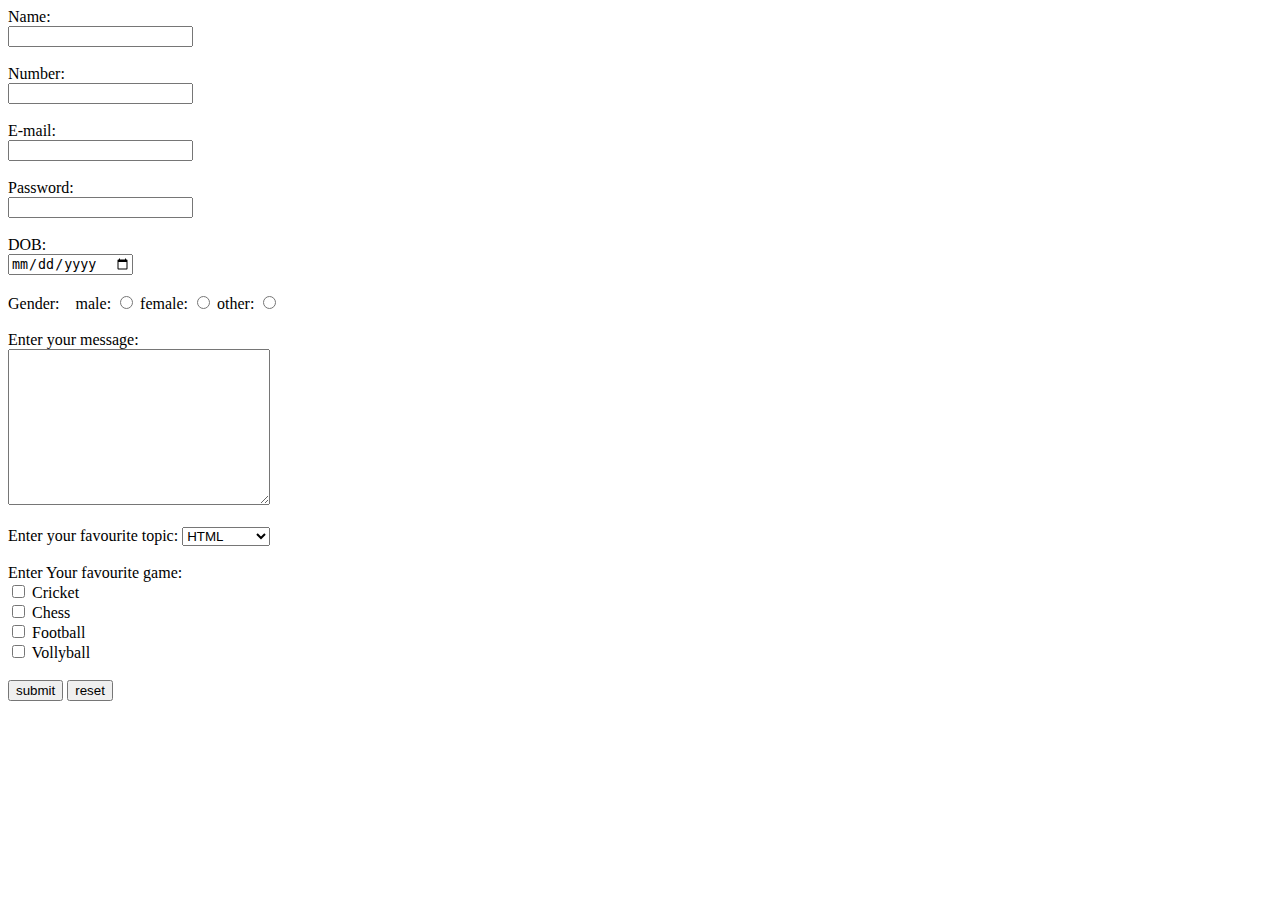
==== index.html @ 86d99448 "hotel booking website created" ====
<!DOCTYPE html>
<html lang="en">
<head>
    <meta charset="UTF-8">
    <meta name="viewport" content="width=device-width, initial-scale=1.0">
    <title>form</title>
</head>
<body>
    <form action="">
        <label for="name">Name: </label><br>
        <input type="text" id="name" name="name"><br><br>
        <label for="number">Number: </label><br>
        <input type="number" id="number" name="number"><br><br>
        <label for="email">E-mail: </label><br>
        <input type="email" id="email" name="email"><br><br>
        <label for="password">Password: </label><br>
        <input type="password" id="password" name="password"><br><br>
        <label for="date">DOB: </label><br>
        <input type="date" id="date" name="date"><br><br>
        <label for="gender">Gender:&nbsp;&nbsp;&nbsp; </label>
        <label for="gender">male: </label>
        <input type="radio"  name="mygender">
        <label for="gender">female: </label>
        <input type="radio"  name="mygender">
        <label for="gender">other: </label>
        <input type="radio"  name="mygender"><br><br>

        <label for="message">Enter your message: </label><br>
        <textarea name="text" cols="30" rows="10"></textarea><br><br>

        <label for="topic">Enter your favourite topic: </label>
        <select name="topic" id="topic"><br>
            <option value="html">HTML</option><br>
            <option value="css">CSS</option>
            <option value="js">Java Script</option>
        </select><br><br>
        <label for="game">Enter Your favourite game: </label><br>
        <input type="checkbox" id="checkbox" name="checkbox">
        <label for="">Cricket</label><br>
        <input type="checkbox" id="checkbox" name="checkbox">
        <label for="">Chess</label><br>
        <input type="checkbox" id="checkbox" name="checkbox">
        <label for="">Football</label><br>
        <input type="checkbox" id="checkbox" name="checkbox">
        <label for="">Vollyball</label><br><br>
        <input type="submit" value="submit">    <input type="reset" value="reset">


    </form>
</body>
</html>
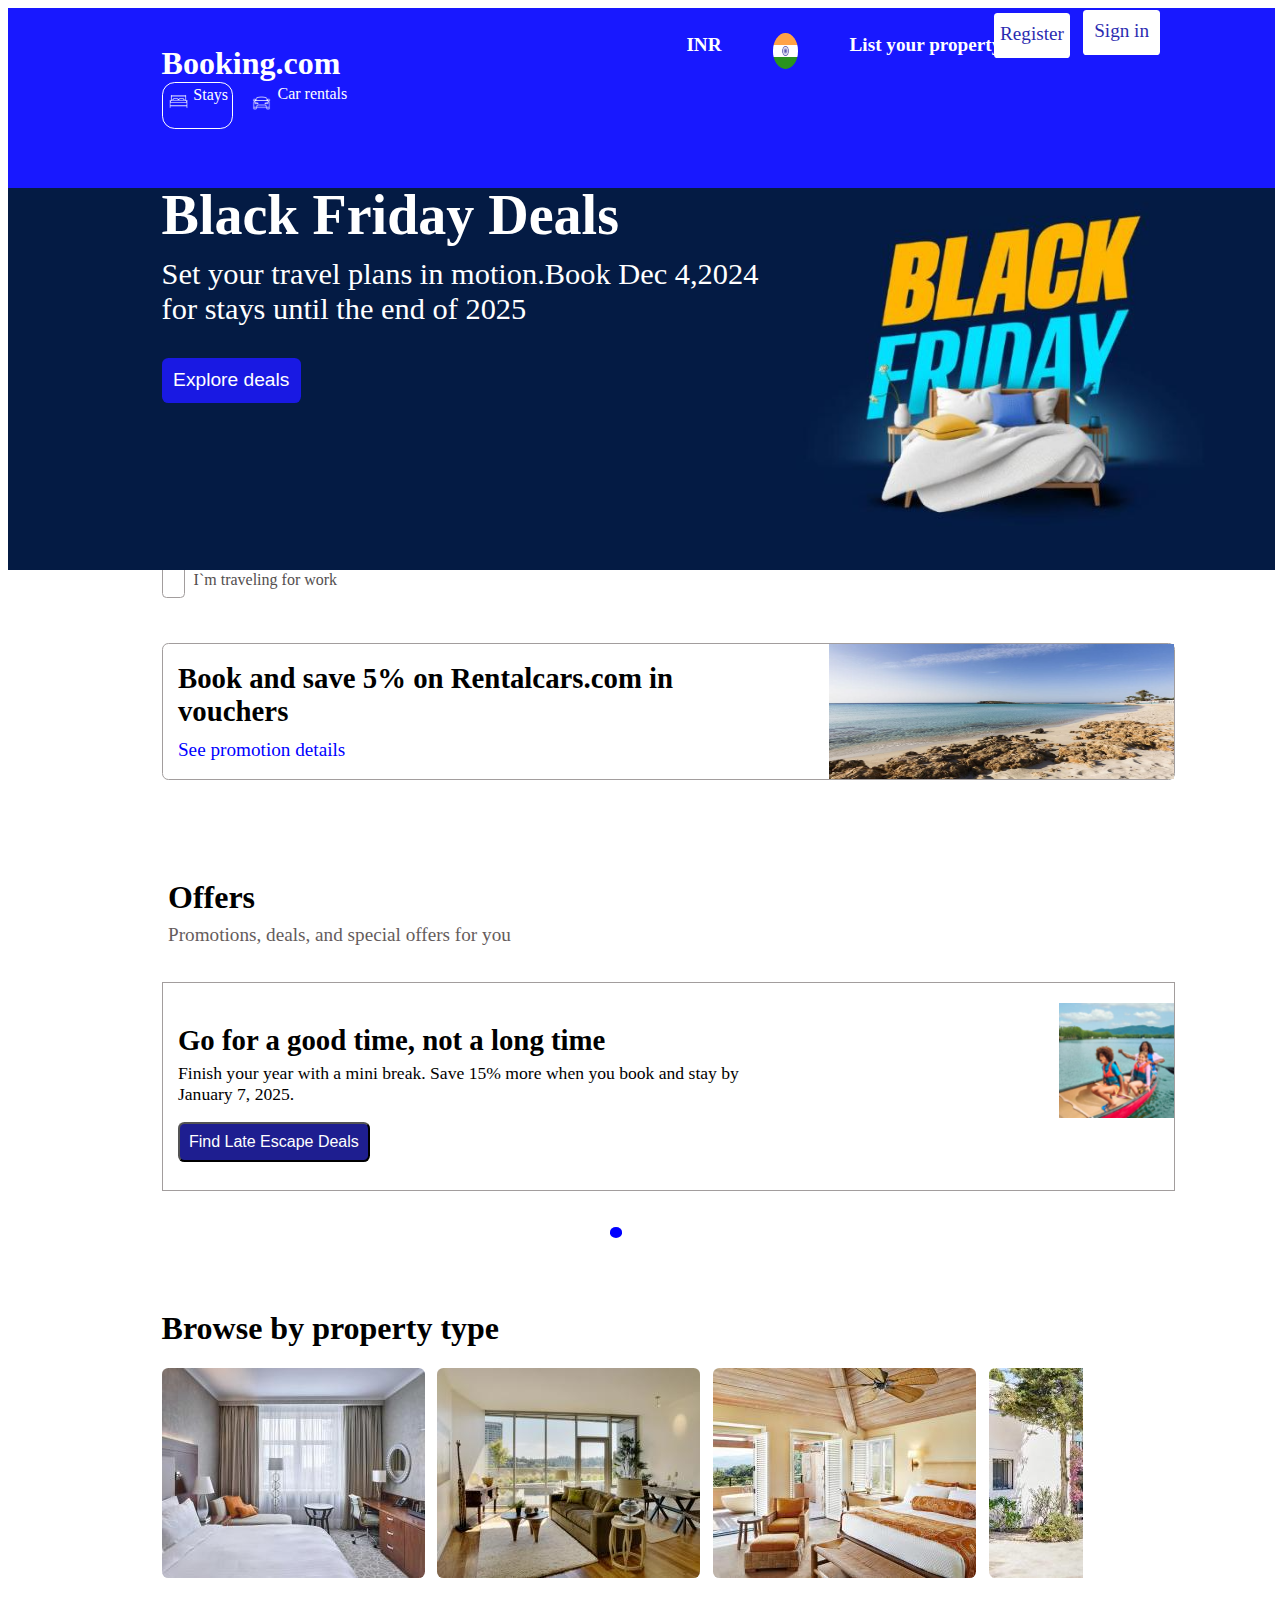
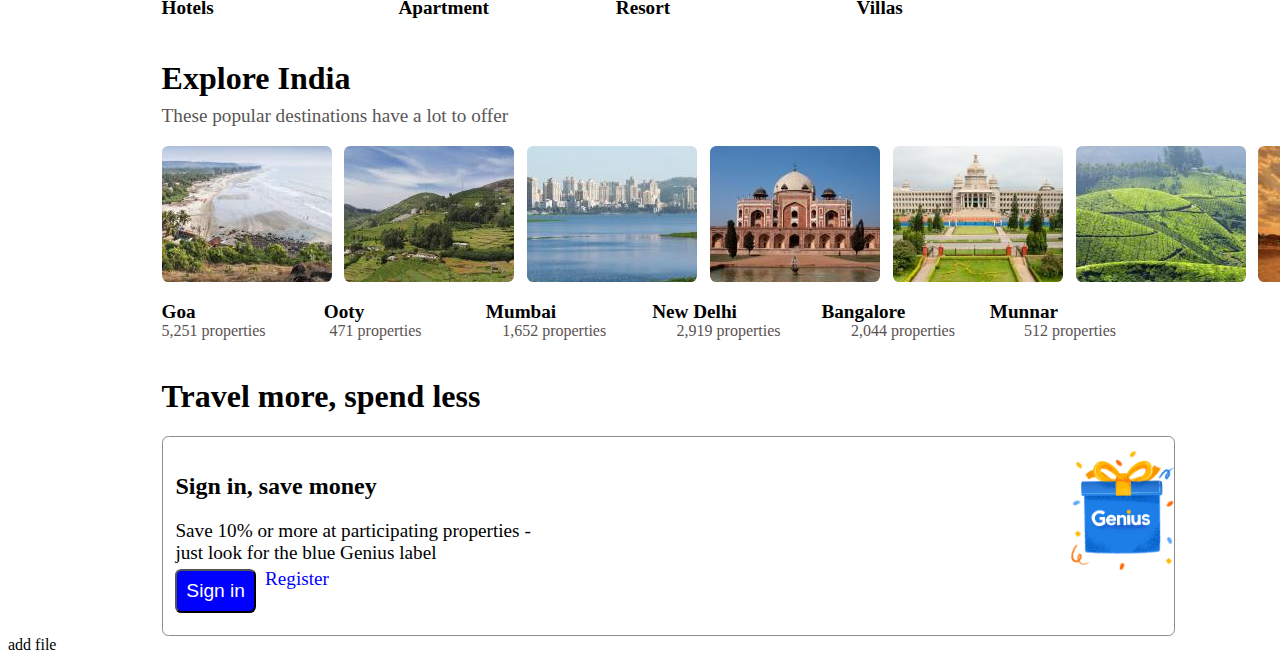
==== commit 0851ca91: "add scroll bar for images and text" ====
--- a/index.html
+++ b/index.html
@@ -3,49 +3,307 @@
 <head>
     <meta charset="UTF-8">
     <meta name="viewport" content="width=device-width, initial-scale=1.0">
-    <title>form</title>
+    <title>Booking.com</title>
+
+    <link rel="stylesheet" href="style.css">
+
+    
 </head>
 <body>
-    <form action="">
-        <label for="name">Name: </label><br>
-        <input type="text" id="name" name="name"><br><br>
-        <label for="number">Number: </label><br>
-        <input type="number" id="number" name="number"><br><br>
-        <label for="email">E-mail: </label><br>
-        <input type="email" id="email" name="email"><br><br>
-        <label for="password">Password: </label><br>
-        <input type="password" id="password" name="password"><br><br>
-        <label for="date">DOB: </label><br>
-        <input type="date" id="date" name="date"><br><br>
-        <label for="gender">Gender:&nbsp;&nbsp;&nbsp; </label>
-        <label for="gender">male: </label>
-        <input type="radio"  name="mygender">
-        <label for="gender">female: </label>
-        <input type="radio"  name="mygender">
-        <label for="gender">other: </label>
-        <input type="radio"  name="mygender"><br><br>
-
-        <label for="message">Enter your message: </label><br>
-        <textarea name="text" cols="30" rows="10"></textarea><br><br>
-
-        <label for="topic">Enter your favourite topic: </label>
-        <select name="topic" id="topic"><br>
-            <option value="html">HTML</option><br>
-            <option value="css">CSS</option>
-            <option value="js">Java Script</option>
-        </select><br><br>
-        <label for="game">Enter Your favourite game: </label><br>
-        <input type="checkbox" id="checkbox" name="checkbox">
-        <label for="">Cricket</label><br>
-        <input type="checkbox" id="checkbox" name="checkbox">
-        <label for="">Chess</label><br>
-        <input type="checkbox" id="checkbox" name="checkbox">
-        <label for="">Football</label><br>
-        <input type="checkbox" id="checkbox" name="checkbox">
-        <label for="">Vollyball</label><br><br>
-        <input type="submit" value="submit">    <input type="reset" value="reset">
-
-
-    </form>
+    <div class="nav">
+       <div class="par1"> <p><b>Booking.com</b></p>
+        </div>
+
+        <div class="nav1">
+            <p style="color:white"><b>INR</b></p>
+
+            <img style="margin-top: 2vh;border-radius: 50%;width: 2vw;height: 4vh;" src="In@3x.png">
+
+            <p style="color:white"><b>List your property</b></p>
+            </div>
+
+            <div class="box1">
+                <p style="font-size: 1.2em;padding-top: 1.1vh;text-align: center;color:rgb(17, 17, 169)">Register</p>
+            </div>
+            <div class="box2">
+                <p style="font-size: 1.2em;padding-top: 1.1vh;text-align: center;color:rgb(17, 17, 169)" onclick="form">Sign in</p>
+            </div>
+
+            <script>
+                document.getElementsByClassName("box2");
+                document.
+            </script>
+
+            <div class="flex">
+            <div class="nav2">
+                <img style="width: 1.5vw;padding-top: 1vh;padding-left: .5vw;" src="bed.image.png">
+                <p style="margin-left:2.4vw;margin-top: -3.2vh;color:white;width: 5vw;">Stays</p>
+            </div>
+
+            <div class="nav3">
+                <img style="width: 1.5vw;margin-top: 4.3vh;" src="car.image.png">
+                <p style="color:white;margin-top: -3.5vh;margin-left: 2vw;">Car rentals</p>
+            </div>
+
+        </div>
+    </div>
+
+
+    <div class="middle">
+        <img style="width: 99vw;" src="406310376.png">
+
+        <div class="text1">Offer ends in 2 days</div>
+
+        <h1 class="text2">
+            <b>Save up to 35% with <br> Black Friday Deals</b>
+        </h1>
+
+        <p class="text3">
+            Set your travel plans in motion.Book Dec 4,2024 <br>
+            for stays until the end of 2025
+        </p>
+        
+
+        <!-- <div class="box3">
+            <p style="color:white;padding-left: 13.5vw;font-size: 1.2em;">Explore deals</p>
+        </div> -->
+
+        <button style="background-color: rgb(25, 25, 227);color:white;margin-left: 12vw;padding: .9vw;font-size: 1.2em;border:none;border-radius: .5vw;">Explore deals</button>
+    </div>
+
+    <!-- <div class="white">
+
+    </div> -->
+
+    <div class="box4">
+        
+    </div>
+    <p style="color:rgb(83, 78, 78);margin-left: 14.5vw;margin-top: -3vh;">I`m traveling for work</p>
+
+    <div class="box5">
+        <div>
+        <p style="font-size: 1.8em;padding-left: 1.2vw;margin-top:2vh;"><b>Book and save 5% on Rentalcars.com in vouchers</b></p>
+        <p style="color:blue;padding-left: 1.2vw;margin-top: -2vh;font-size: 1.2em;">See promotion details</p>
+</div>
+        <div>
+        <img style="width: 26.9vw;margin-left: 11vw;height: 15vh;" src="banner_default_720.png">
+        </div>
+    </div>
+
+    <h1 style="margin-left: 12.5vw;margin-top: 11vh;">Offers</h1>
+    <p style="color:rgb(101, 92, 92);margin-left: 12.5vw;margin-top: -1.5vh;font-size: 1.2em;">Promotions, deals, and special offers for you</p>
+
+    <div class="box6">
+          <div>
+        <h2 style="font-size: 1.8em;padding-left: 1.2vw;margin-top:4.5vh;">Go for a good time, not a long time</h2>
+        <p style="font-size: 1.1em;padding-left: 1.2vw;margin-top: -2vh;">Finish your year with a mini break. Save 15% more when you book and stay by January 7, 2025.</p>
+        
+        <button style="background-color: rgb(30, 30, 144);color:white;margin-left: 1.2vw;padding: .7vw;border-radius: .5vw;font-size: 1rem;">Find Late Escape Deals </button>
+
+        </div>
+        <div>
+            <img style="width: 9vw;margin-left: 23vw;margin-top: 2.2vh;" src="372051085.png">
+        </div>
+
+
+    </div>
+
+    <div class=" circle">
+
+    </div>
+
+    <h1 style="margin-left: 12vw;margin-top: 8vh;">
+        <b>Browse by property type</b>
+    </h1>
+    <div class="scroll">
+
+    <div class="image">
+
+        <img style="width: 22vw;border-radius: .5vw;" src="first.img.png">
+
+        <img style="width: 29vw;border-radius: .5vw;" src="second.img.png">
+        
+        <img style="width: 29vw;border-radius: .5vw;" src="third.img.png">
+        
+        <img style="width: 29vw;border-radius: .5vw;" src="four.img.png">
+        
+        <img style="width: 29vw;border-radius: .5vw;" src="five.img.png">
+        
+        <img style="width: 29vw;border-radius: .5vw;" src="six.img.png">
+        
+        <img style="width: 29vw;border-radius: .5vw;" src="seven.img.png">
+
+        <img style="width: 29vw;border-radius: .5vw;" src="eight.img.png">
+        
+        <img style="width: 29vw;border-radius: .5vw;" src="nine.img.png">
+
+        <img style="width: 29vw;border-radius: .5vw;" src="ten.img.png">
+
+        <img style="width: 29vw;border-radius: .5vw;" src="eleven.img.png">
+
+        <img style="width: 29vw;border-radius: .5vw;" src="twelve.img.png">
+
+        <img style="width: 29vw;border-radius: .5vw;" src="thirteen.img.png">
+
+        <img style="width: 29vw;border-radius: .5vw;" src="fourteen.img.png">
+
+        <img style="width: 29vw;border-radius: .5vw;" src="fifteen.img.png">
+
+        <img style="width: 29vw;border-radius: .5vw;" src="sixteen.img.png">
+
+        <img style="width: 29vw;border-radius: .5vw;" src="seventeen.img.png">
+
+        <img style="width: 29vw;border-radius: .5vw;" src="eightteen.img.png">
+
+        <img style="width: 29vw;border-radius: .5vw;" src="nineteen.img.png">
+
+        <img style="width: 29vw;border-radius: .5vw;" src="twenty.img.png">
+
+        <img style="width: 29vw;border-radius: .5vw;" src="twentyone.img.png">
+
+        <img style="width: 29vw;border-radius: .5vw;" src="twentytwo.img.png">
+
+        <img style="width: 29vw;border-radius: .5vw;" src="twentythree.img.png">
+
+
+        
+        
+    </div>
+
+    <div class="image-text">
+        <p><b>Hotels</b></p>
+
+        <p><b>Apartment</b></p>
+
+        <p style="margin-left: -5vh;"><b>Resort</b></p>
+
+        <p style="margin-left: -1vh;"><b>Villas</b></p>
+
+        <p style="margin-left: vh;"><b>Cabins</b></p>
+
+        <p style="margin-left: -1.5vh;"><b>Cottage</b></p>
+
+        <p style="margin-left: -2vh;"><b>Glamping Sites</b></p>
+
+        <p style="margin-left: -4.5vh;"><b>Serviced apartment</b></p>
+
+        <p style="margin-left: -2vh;"><b>Vacation Homes</b></p>
+
+        <p style="margin-left: -2vh;"><b>Guest Houses</b></p>
+
+        <p style="margin-left: -2vh;"><b>Hostels</b></p>
+
+        <p style="margin-left: -2vh;"><b>Motels</b></p>
+
+        <p style="margin-left: -2vh;"><b>B&Bs
+        </b></p>
+
+        <p style="margin-left: -2vh;"><b>Ryokans</b></p>
+
+        <p style="margin-left: -2vh;"><b>Riads</b></p>
+
+        <p style="margin-left: -2vh;"><b>Resort Villages</b></p>
+
+        <p style="margin-left: -2vh;"><b>Homestays</b></p>
+
+        <p style="margin-left: -2vh;"><b>Campgrounds</b></p>
+
+        <p style="margin-left: -2vh;"><b>Country Houses</b></p>
+
+        <p style="margin-left: -2vh;"><b>Farm stays</b></p>
+
+        <p style="margin-left: -2vh;"><b>Boats</b></p>
+
+        <p style="margin-left: -2vh;"><b>luxury Tents</b></p>
+
+        <p style="margin-left: -2vh;"><b>Self-Catering accommodations</b></p>
+
+        
+    </div>
+    </div>
+
+    <h1 style="margin-left: 12vw;">Explore India</h1>
+    <p style="margin-left: 12vw;margin-top: -1.5vh;font-size: 1.2em;color:rgb(87, 85, 85)">These popular destinations have a lot to offer</p>
+
+    <div class="sroll1">
+    <div class="images1">
+        <img style="border-radius: .5vw;" src="s1.img.png">
+
+        <img style="border-radius: .5vw;" src="s2.img.png">
+
+        <img style="border-radius: .5vw;" src="s3.img.png">
+
+        <img style="border-radius: .5vw;" src="s4.img.png">
+
+        <img style="border-radius: .5vw;" src="s5,img.png">
+
+        <img style="border-radius: .5vw;" src="s6.img.png">
+
+        <img style="border-radius: .5vw;" src="s7.img.png">
+
+        <img style="border-radius: .5vw;" src="s8.img.png">
+
+        <img style="border-radius: .5vw;" src="s9.img.png">
+
+
+        
+    </div>
+
+    <div class="images-text1">
+        <p><b>Goa</b></p>
+
+        <p><b>Ooty</b></p>
+
+        <p style="margin-left:-.5vw"><b>Mumbai</b></p>
+
+        <p style="margin-left:-2.5vw"><b>New Delhi</b></p>
+
+        <p style="margin-left:-3.4vw"><b>Bangalore</b></p>
+
+        <p style="margin-left:-3.4vw"><b>Munnar</b></p>
+    </div>
+</div>
+    <div class="images-text2">
+        <p style="color:rgb(90, 82, 82)">5,251 properties</p>
+
+        <p style="color:rgb(90, 82, 82)">471 properties</p>
+
+        <p style="margin-left:1.3vw;color:rgb(90, 82, 82)">1,652 properties</p>
+
+        <p style="margin-left:.5vw;color:rgb(90, 82, 82)">2,919 properties</p>
+
+        <p style="margin-left:.5vw;color:rgb(90, 82, 82)">2,044 properties</p>
+
+        <p style="margin-left:.4vw;color:rgb(90, 82, 82)">512 properties</p>
+    </div>
+
+    <h1 style="margin-left: 12vw;">Travel more, spend less</h1>
+
+    <div class="sign">
+
+        <div>
+        <h2 style="margin-left: 1vw;margin-top: 4vh;">Sign in, save money</h2>
+
+        <p style="margin-left: 1vw;font-size: 1.2em;">Save 10% or more at participating properties - just look for the blue Genius label</p>
+
+        <button style="background-color: blue;color:white;margin-left: 1vw;padding: .7vw;border-radius: .5vw;margin-top: -2vh;font-size: 1.2em;">Sign in</button>
+
+        <p style="color:blue;margin-left: 8vw;font-size: 1.2em;margin-top: -5vh;">Register</p>
+        </div>
+
+        <div class="s.img">
+            <img style="width: 8vw;margin-left: 58vh;margin-top:1.5vh;" src="GeniusGenericGiftBox.png">
+        </div>
+    </div>
+
+
+
+
+
+
+
+
+
 </body>
-</html>+</html>
+add file
--- a/style.css
+++ b/style.css
@@ -0,0 +1,179 @@
+.nav{
+    height: 20vh;
+    width: 99vw;
+    background-color: blue;
+    opacity: 90%;
+}
+.par1{
+    color:white;
+    padding-top: .5vh;
+    font-size: 2em;
+    padding-left: 12vw;
+}
+.nav1{
+    display: flex;
+    flex-direction: row;
+    column-gap: 4vw;
+    margin-left: 53vw;
+    margin-top: -11vh;
+    font-size: 1.2em;
+}
+.box1{
+    background-color: white;
+    width: 6vw;
+    height: 5vh;
+    margin-left: 77vw;
+    margin-top: -9vh;
+    border-radius: .4vh;
+}
+.box2{
+    background-color: white;
+    width: 6vw;
+    height: 5vh;
+    margin-left: 84vw;
+    margin-top: -7.5vh;
+    border-radius: .4vh;
+}
+.nav2{
+    border: 1px solid white;
+    height: 5vh;
+    margin-top: 3vh;
+    width: 5.4vw;
+    margin-left: 12vw;
+    border-radius: 1vw;
+}
+.flex{
+    display: flex;
+    flex-direction: row;
+    column-gap: 1.5vw;
+}
+.text1{
+    color:white;
+    font-size: 1.7em;
+    margin-top: -56vh;
+    margin-left: 12vw;
+}
+.text2{
+    color:white;
+    font-size: 3.5em;
+    margin-left: 12vw;
+    margin-top: 2vh;
+}
+.text3{
+    color:white;
+    margin-left: 12vw;
+    margin-top: -3vh;
+    font-size: 1.9em;
+}
+.box3{
+    background-color: rgb(140, 140, 205);
+}
+/* .white{
+    background-color: yellow;
+    height: 5vh;
+    margin-top: 8vh;
+
+} */
+ .box4{
+    border: 1.5px solid rgb(162, 157, 157);
+    margin-top: 18vh;
+    margin-left: 12vw;
+    width: 1.7vw;
+    height: 3.5vh;
+    border-radius: .5vh;
+ }.box5{
+    border: 1px solid rgb(162, 157, 157);
+    margin-left: 12vw;
+    margin-top: 6vh;
+    width: 79vw;
+    height: 15vh;
+    border-radius: .5vw;
+    display: flex;
+    flex-direction: row;
+ }
+ .box6{
+    border: 1px solid rgb(162, 157, 157);
+    width: 79vw;
+    height: 23vh;
+    margin-left: 12vw;
+    margin-top: 4vh;
+    display: flex;
+    flex-direction: row;
+ }
+ .circle{
+    background-color: blue;
+    height: .8vw;
+    width: 1vw;
+    margin-left: 47vw;
+    margin-top: 4vh;
+    border-radius: 50%;
+ }
+ .scroll{
+    overflow-x: scroll;
+    scrollbar-width: none;
+    width: 84vw;
+    
+    
+
+ }
+ .image{
+    margin-left: 12vw;
+    width: 90vw;
+    display: flex;
+    flex-direction: row;
+    column-gap: 1vw;
+    /* overflow-x: scroll; */
+    /* scrollbar-width:none ; */
+    
+ }
+ .image-text{
+    display: grid;
+    /* flex-direction: row; */
+    /* column-gap: 13vw; */
+    grid-template-columns:18.5vw 20.5vw 16vw 18vw 19vw 18vw 19vw 17vw 18.5vw 18vw 18vw 18vw 18vw 18.5vw 18vw 18vw 18.5vw 18vw 18vw 18.5vw 18vw 18vw 20vw  ;
+    margin-left: 12vw;
+    font-size: 1.2em;
+    /* overflow-x: scroll; */
+    width: 72vw;
+    /* scrollbar-width: none; */
+ }
+ .images1{
+    margin-left: 12vw;
+    margin-top: 1vh;
+    display: flex;
+    flex-direction: row;
+    column-gap: 1vw;
+    width: 79vw;
+ }
+ .images-text1{
+    display: flex;
+    flex-direction: row;
+    column-gap:10vw ;
+    margin-left: 12vw;
+    font-size:1.2em ;
+ }
+ .scroll1{
+    overflow-x: scroll;
+    scrollbar-width: none;
+    width: 79vw;
+ }
+ .images-text2{
+    display: flex;
+    flex-direction: row;
+    column-gap:5vw ;
+    margin-left: 12vw;
+    margin-top: -4vh;
+    
+ }
+ .sign{
+    border: 1px solid rgb(144, 140, 140);
+    height:22vh;
+    width:79vw ;
+    margin-left: 12vw;
+    border-radius: .5vw;
+    display: flex;
+    flex-direction: row;
+
+ }s.img{
+  
+ }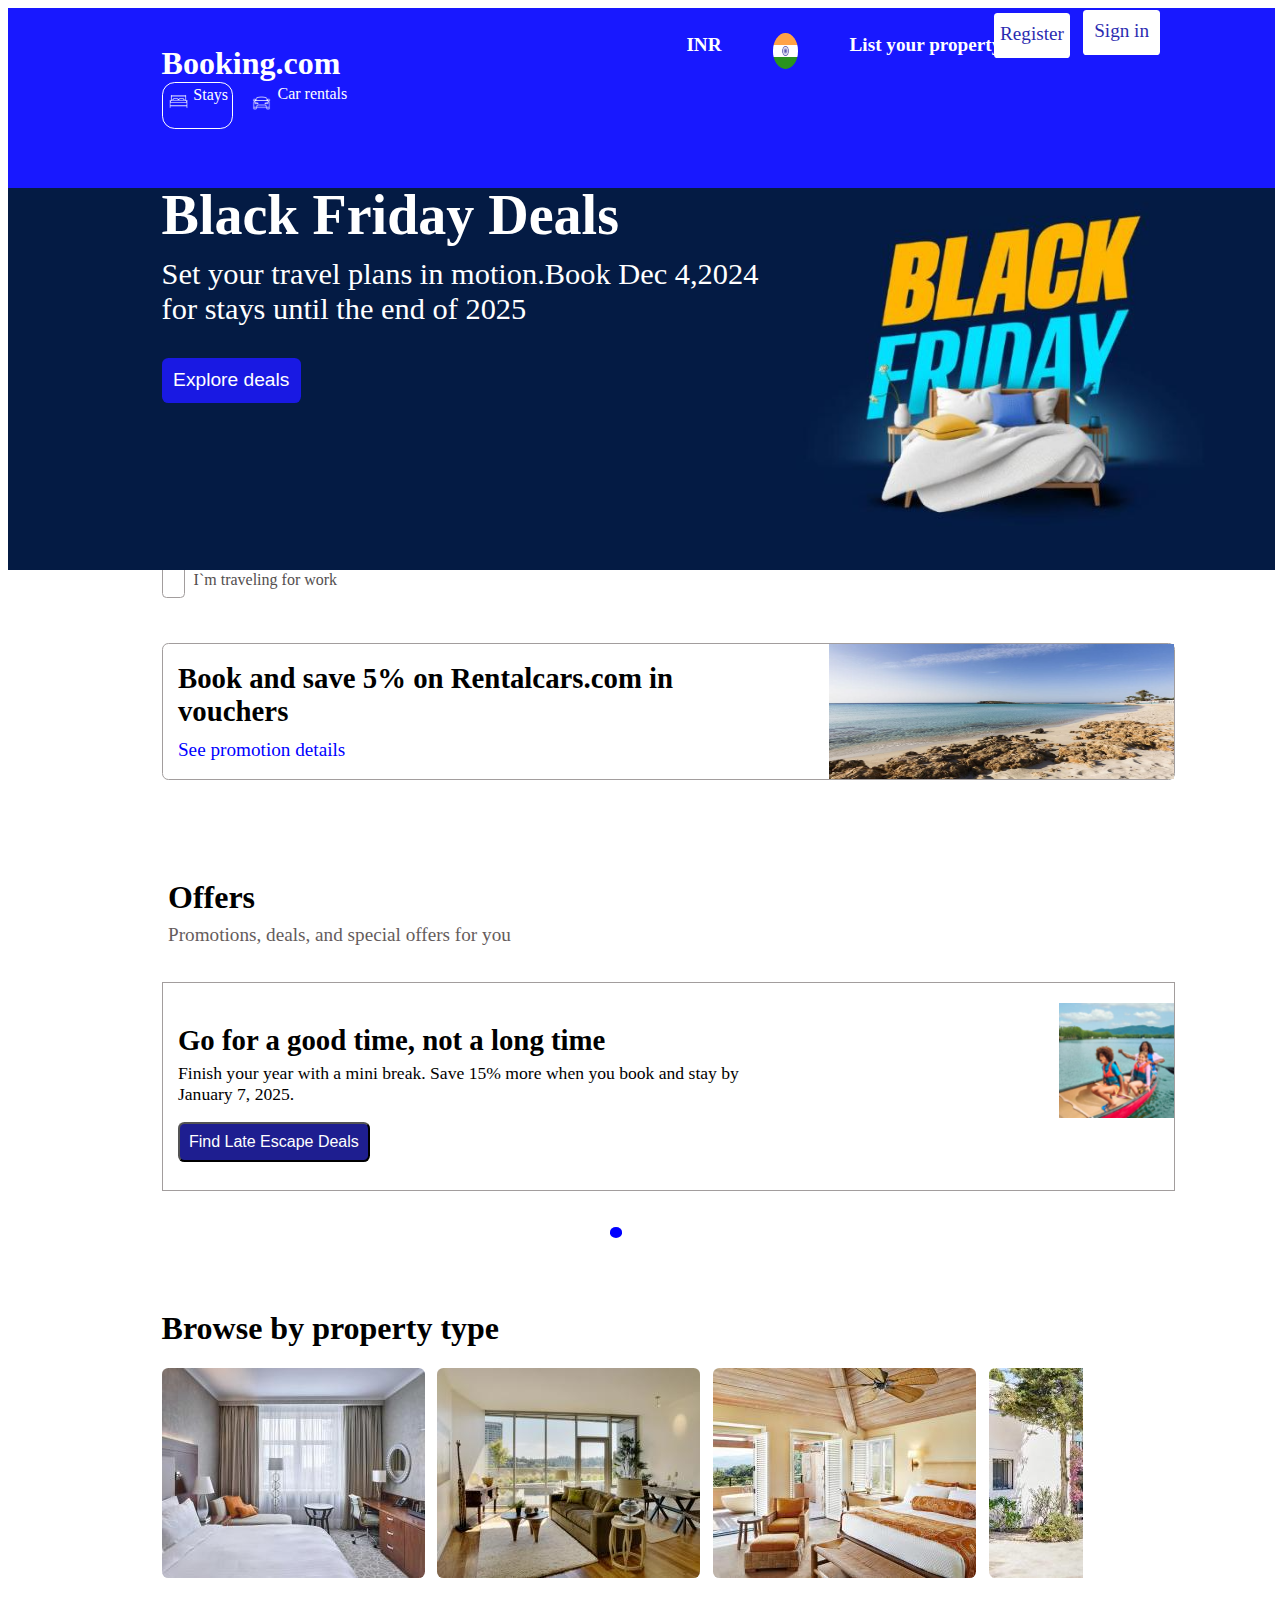
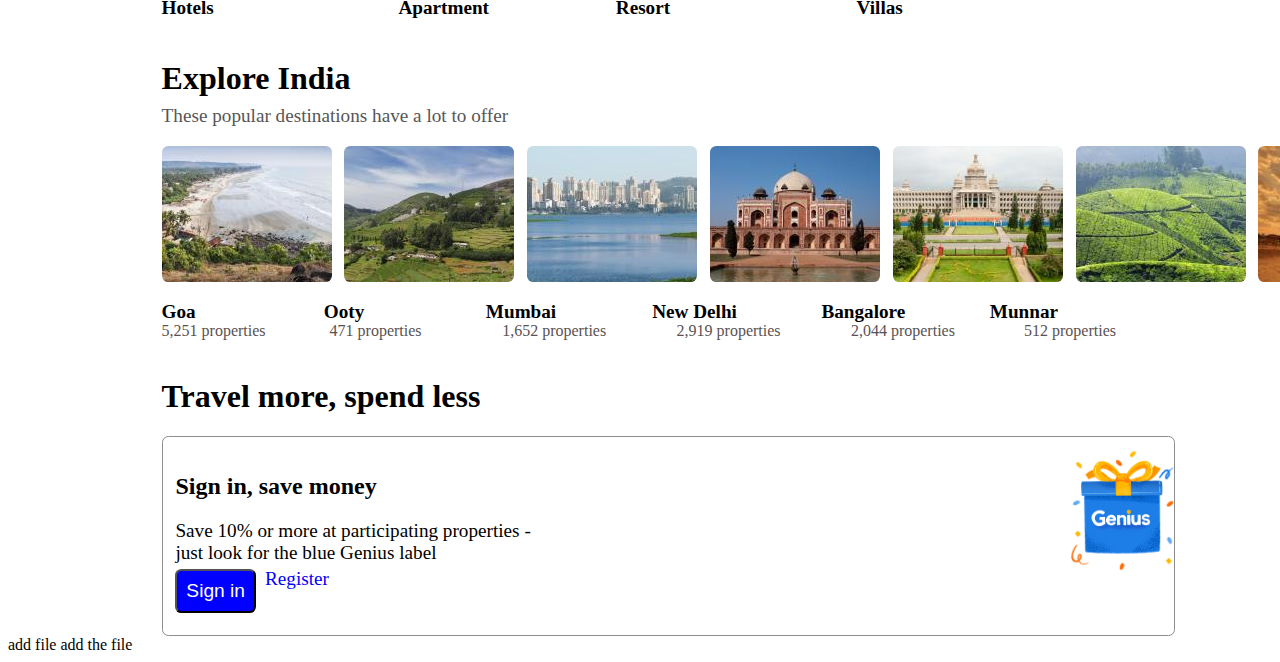
==== commit eaf2b28f: "added scroll bar" ====
--- a/index.html
+++ b/index.html
@@ -307,3 +307,4 @@
 </body>
 </html>
 add file
+add the file
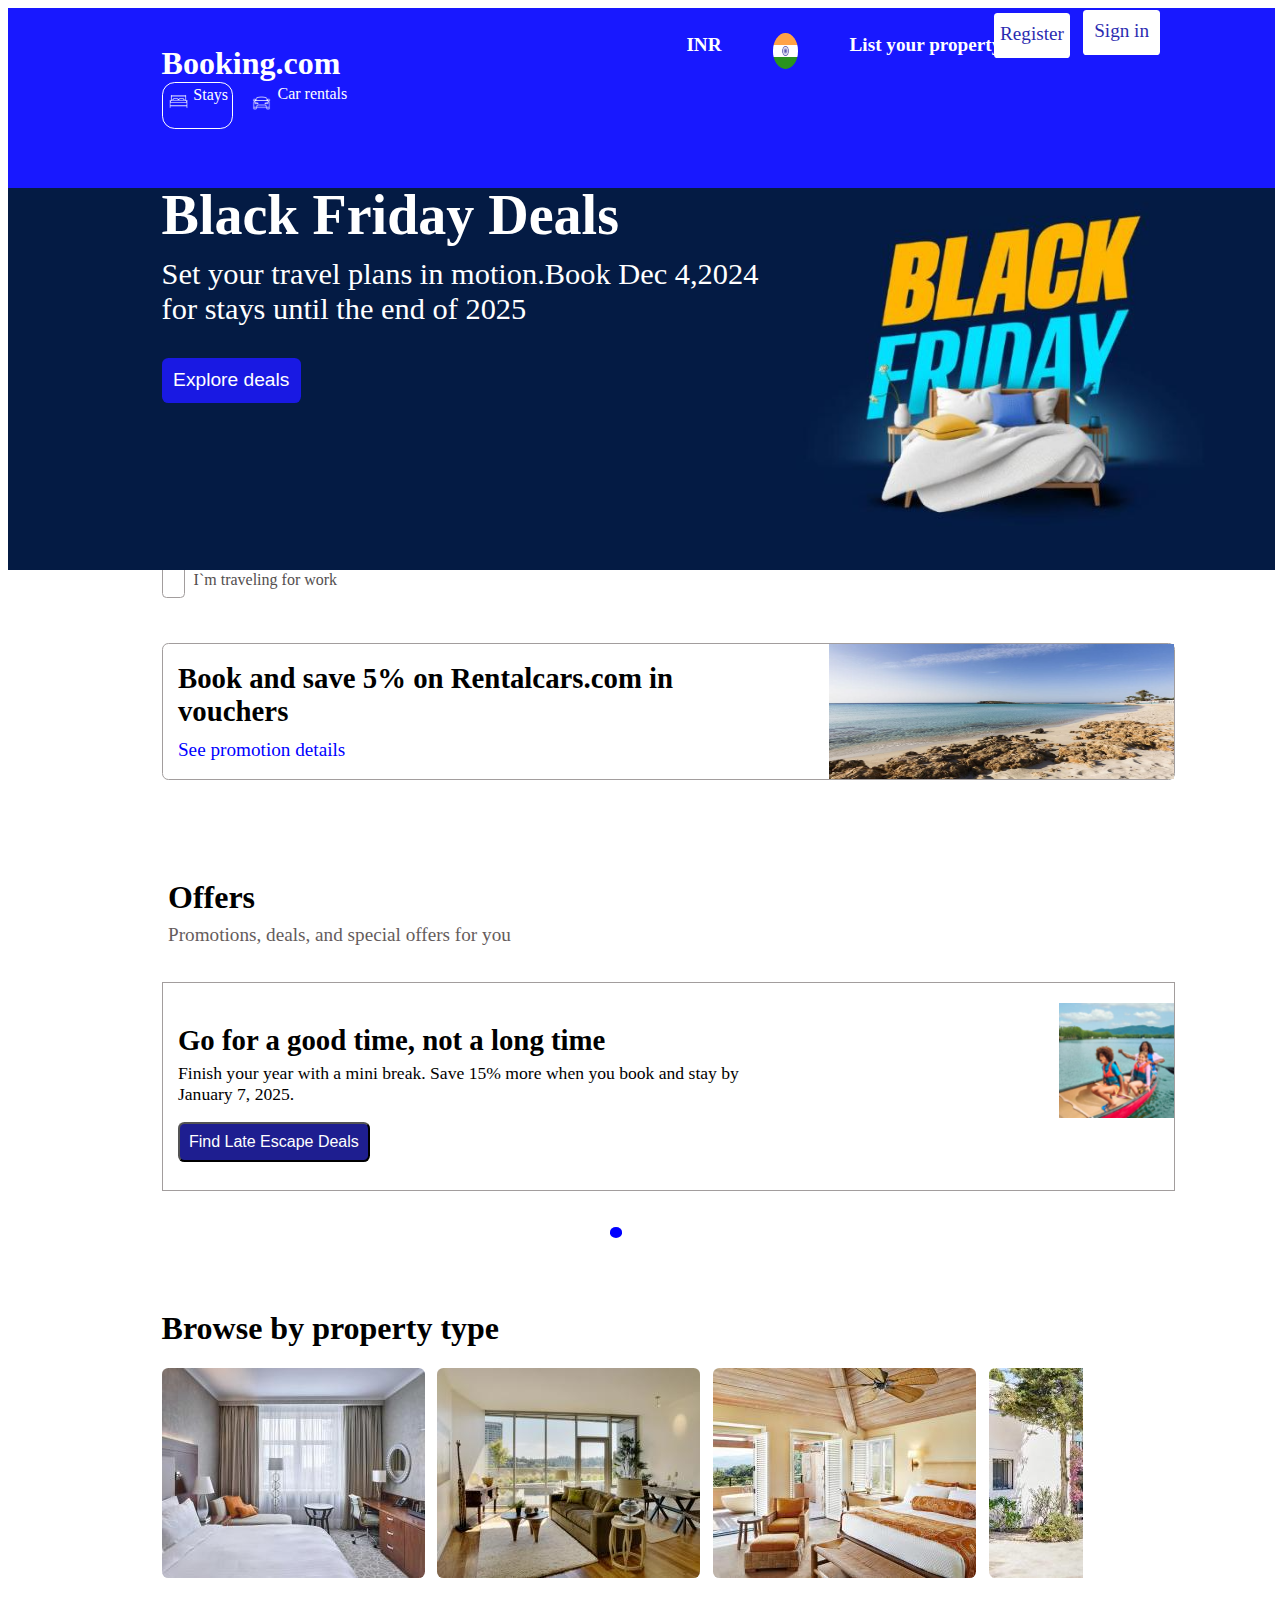
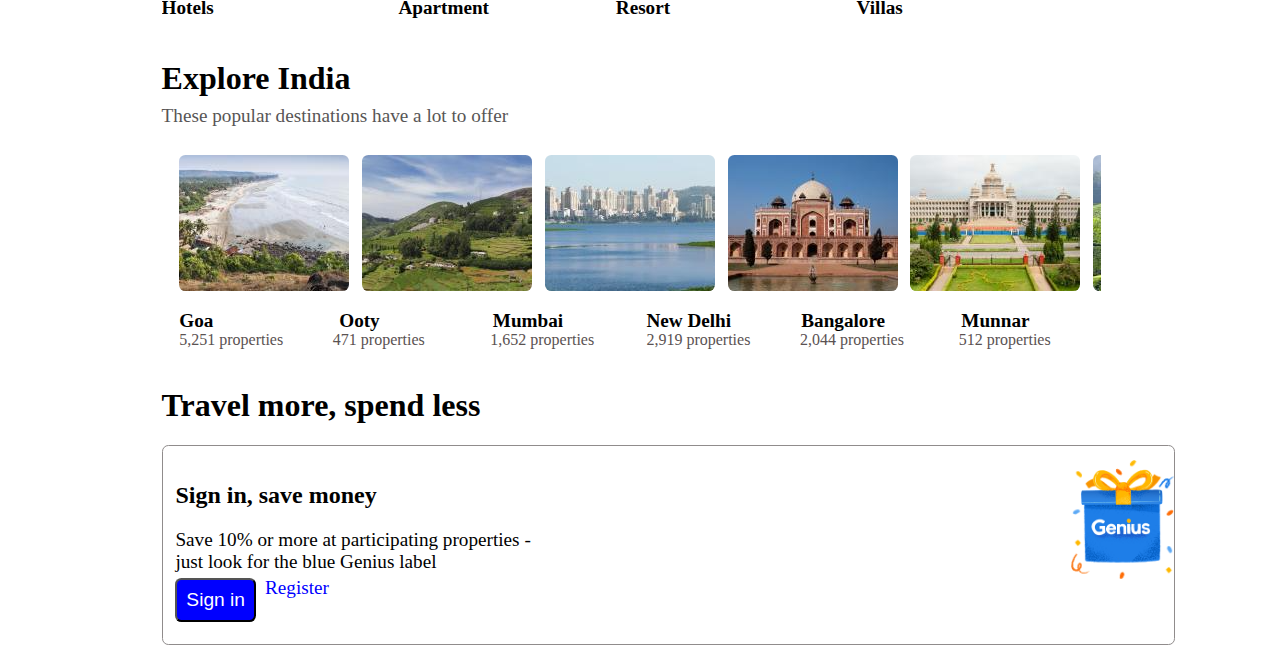
==== commit 4c3b885f: "add scroll and width" ====
--- a/index.html
+++ b/index.html
@@ -225,7 +225,7 @@
     <h1 style="margin-left: 12vw;">Explore India</h1>
     <p style="margin-left: 12vw;margin-top: -1.5vh;font-size: 1.2em;color:rgb(87, 85, 85)">These popular destinations have a lot to offer</p>
 
-    <div class="sroll1">
+    <div class="scrolls">
     <div class="images1">
         <img style="border-radius: .5vw;" src="s1.img.png">
 
@@ -261,8 +261,14 @@
         <p style="margin-left:-3.4vw"><b>Bangalore</b></p>
 
         <p style="margin-left:-3.4vw"><b>Munnar</b></p>
-    </div>
-</div>
+
+        <p style="margin-left:-3.4vw"><b>Candolim</b></p>
+
+        <p style="margin-left:-3.4vw"><b>panaji</b></p>
+
+        <p style="margin-left:-3.4vw"><b>Coorg</b></p>
+    </div>
+
     <div class="images-text2">
         <p style="color:rgb(90, 82, 82)">5,251 properties</p>
 
@@ -275,6 +281,13 @@
         <p style="margin-left:.5vw;color:rgb(90, 82, 82)">2,044 properties</p>
 
         <p style="margin-left:.4vw;color:rgb(90, 82, 82)">512 properties</p>
+
+        <p style="margin-left:.4vw;color:rgb(90, 82, 82)">467 properties</p>
+
+        <p style="margin-left:.4vw;color:rgb(90, 82, 82)">148 properties</p>
+
+        <p style="margin-left:.4vw;color:rgb(90, 82, 82)">692 properties</p>
+    </div>
     </div>
 
     <h1 style="margin-left: 12vw;">Travel more, spend less</h1>
@@ -297,14 +310,9 @@
     </div>
 
 
-
-
-
-
-
+   
+   
 
 
 </body>
 </html>
-add file
-add the file
--- a/style.css
+++ b/style.css
@@ -111,13 +111,15 @@
  .scroll{
     overflow-x: scroll;
     scrollbar-width: none;
-    width: 84vw;
+    width: 72vw;
+    margin: auto;
+    margin-left: 12vw;
     
     
 
  }
  .image{
-    margin-left: 12vw;
+    /* margin-left: 12vw; */
     width: 90vw;
     display: flex;
     flex-direction: row;
@@ -131,37 +133,42 @@
     /* flex-direction: row; */
     /* column-gap: 13vw; */
     grid-template-columns:18.5vw 20.5vw 16vw 18vw 19vw 18vw 19vw 17vw 18.5vw 18vw 18vw 18vw 18vw 18.5vw 18vw 18vw 18.5vw 18vw 18vw 18.5vw 18vw 18vw 20vw  ;
-    margin-left: 12vw;
+    /* margin-left: 12vw; */
     font-size: 1.2em;
     /* overflow-x: scroll; */
     width: 72vw;
     /* scrollbar-width: none; */
  }
+
+ .scrolls{
+    overflow-x: scroll;
+    scrollbar-width: none;
+    width: 72vw;
+    margin:auto
+ }
  .images1{
-    margin-left: 12vw;
+    /* margin-left: vw; */
     margin-top: 1vh;
     display: flex;
     flex-direction: row;
     column-gap: 1vw;
-    width: 79vw;
+    width: 70vw;
  }
  .images-text1{
-    display: flex;
-    flex-direction: row;
-    column-gap:10vw ;
-    margin-left: 12vw;
+    display: grid;
+    /* flex-direction: row; */
+    /* column-gap:5vw ; */
+    grid-template-columns:12.5vw 12.5vw 14vw 13vw 12.5vw 12vw 12vw 12vw 12vw    ;
+    /* margin-left: 12vw; */
     font-size:1.2em ;
  }
- .scroll1{
-    overflow-x: scroll;
-    scrollbar-width: none;
-    width: 79vw;
- }
+ 
  .images-text2{
-    display: flex;
-    flex-direction: row;
-    column-gap:5vw ;
-    margin-left: 12vw;
+    display: grid;
+    /* flex-direction: row; */
+    /* column-gap:5vw ; */
+    grid-template-columns: 12vw 11vw 13vw 12vw 12.5vw 12vw 12vw 12vw 10vw ;
+    /* margin-left: 12vw; */
     margin-top: -4vh;
     
  }
